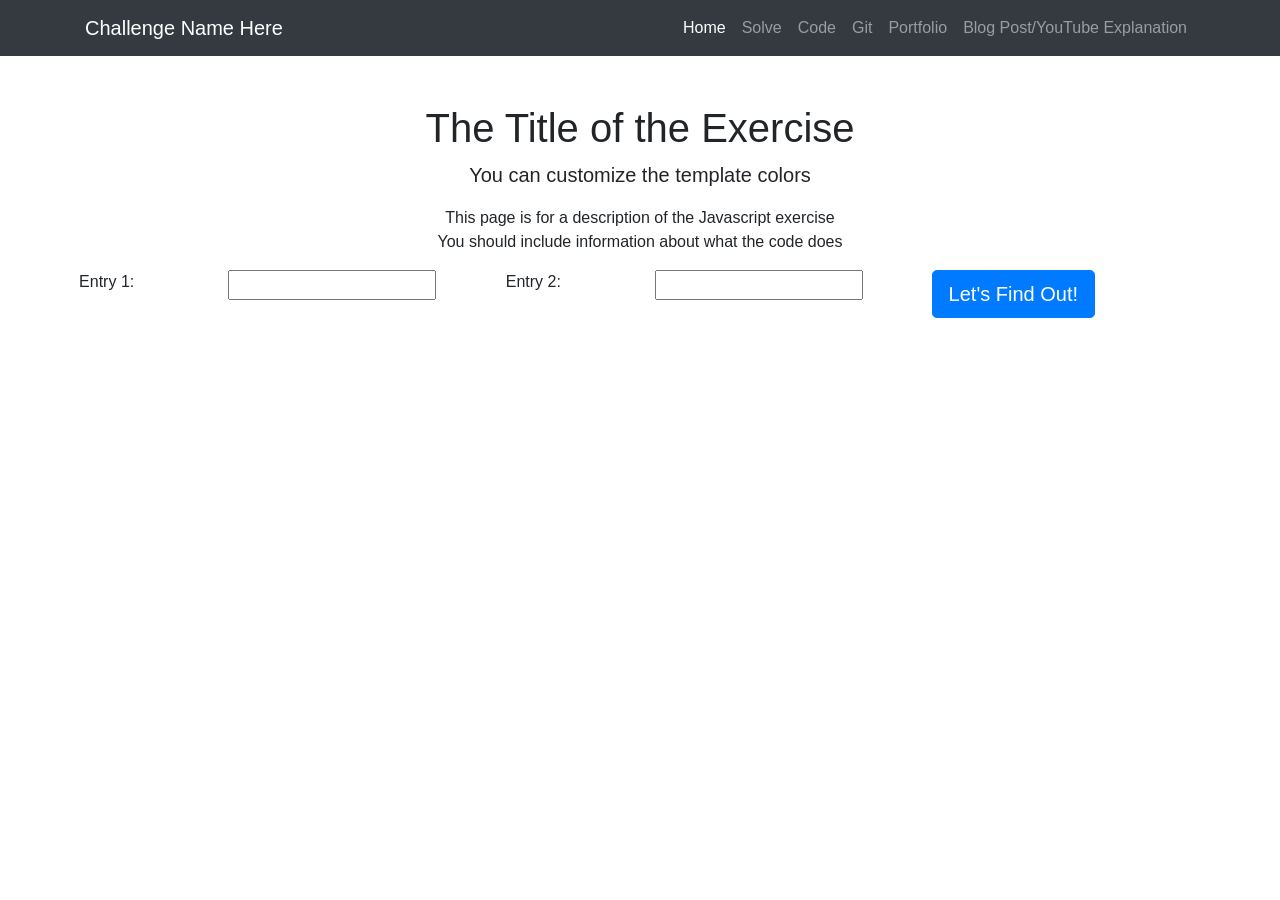
==== Index.html @ e750ad42 "Initial commit" ====
﻿<!DOCTYPE html>
<html lang="en">

<head>

    <meta charset="utf-8">
    <meta name="viewport" content="width=device-width, initial-scale=1, shrink-to-fit=no">
    <meta name="description" content="">
    <meta name="author" content="">

    <title>Coder Foundry MiniSite Template</title>

   
    <!-- Bootstrap core CSS -->
    <link rel="stylesheet" href="https://stackpath.bootstrapcdn.com/bootstrap/4.5.0/css/bootstrap.min.css" integrity="sha384-9aIt2nRpC12Uk9gS9baDl411NQApFmC26EwAOH8WgZl5MYYxFfc+NcPb1dKGj7Sk" crossorigin="anonymous">

</head>

<body>

    <!-- Navigation -->
    <nav class="navbar navbar-expand-lg navbar-dark bg-dark static-top">
        <div class="container">
            <a class="navbar-brand" href="/Index.html">Challenge Name Here</a>
            <button class="navbar-toggler" type="button" data-toggle="collapse" data-target="#navbarResponsive" aria-controls="navbarResponsive" aria-expanded="false" aria-label="Toggle navigation">
                <span class="navbar-toggler-icon"></span>
            </button>
            <div class="collapse navbar-collapse" id="navbarResponsive">
                <ul class="navbar-nav ml-auto">
                    <li class="nav-item active">
                        <a class="nav-link" href="/Index.html">
                            Home
                        </a>
                    </li>
                    <li class="nav-item">
                        <a class="nav-link" href="/Solve.html">Solve</a>
                    </li>
                    <li class="nav-item">
                        <a class="nav-link" href="/Code.html">Code</a>
                    </li>
                    <li class="nav-item">
                        <a class="nav-link" href="#">Git</a>
                    </li>
                    <li class="nav-item">
                        <a class="nav-link" href="#">Portfolio</a>
                    </li>
                    <li class="nav-item">
                        <a class="nav-link" href="#">Blog Post/YouTube Explanation</a>
                    </li>
                </ul>
            </div>
        </div>
    </nav>

    <!-- Page Header-->
    <div class="container">
        <div class="row">
            <div class="col-lg-12 text-center">
                <h1 class="mt-5">The Title of the Exercise</h1>
                <p class="lead">You can customize the template colors</p>
                <ul class="list-unstyled">
                    <li>This page is for a description of the Javascript exercise</li>
                    <li>You should include information about what the code does</li>
                </ul>
            </div>
        </div>
    </div>

    <!--Content-->
    <div class="container-fluid">
        <div class="row text-center">
            <div class="col-lg-2">
                <p>Entry 1: </p>
            </div>
            <div class="col-lg-2">
                <input id="FizzValue" />
            </div>
            <div class="col-lg-2">
                <p>Entry 2: </p>
            </div>
            <div class="col-lg-2">
                <input id="BuzzValue" />
            </div>
            <!--This is the button-->
            <div class="col-3">
                <button type="button" on-click="true" id="btnLetsFindOut" class="btn btn-primary btn-lg">Let's Find Out!</button>
            </div>
        </div>
        <div class="row">
            <div class="col">
                <p id="results"></p>
            </div>
        </div>
    </div>














    <!-- Bootstrap core JavaScript -->
    <script src="//code.jquery.com/jquery-3.5.1.slim.min.js" integrity="sha384-DfXdz2htPH0lsSSs5nCTpuj/zy4C+OGpamoFVy38MVBnE+IbbVYUew+OrCXaRkfj" crossorigin="anonymous"></script>
    <script src="//cdn.jsdelivr.net/npm/popper.js@1.16.0/dist/umd/popper.min.js" integrity="sha384-Q6E9RHvbIyZFJoft+2mJbHaEWldlvI9IOYy5n3zV9zzTtmI3UksdQRVvoxMfooAo" crossorigin="anonymous"></script>
    <script src="//stackpath.bootstrapcdn.com/bootstrap/4.5.0/js/bootstrap.min.js" integrity="sha384-OgVRvuATP1z7JjHLkuOU7Xw704+h835Lr+6QL9UvYjZE3Ipu6Tp75j7Bh/kR0JKI" crossorigin="anonymous"></script>


    <!--Custom Files-->
    <!--Link to my Javascript File-->
    <script src="script.js"></script>



    <!--Example from this morning-->
    <!--<script>
        //Wire up an event handler for the click event of btnFizzBuzz
        document.getElementById("btnFizzBuzz").addEventListener("click", function () {
            //Step 1 Get User data if there is any

            let fizz = document.getElementById("txtFizzBuzzIn1").value;
            //let fizz = parseInt(document.getElementById("txtFizzBuzzIn1").value);
            let fizz = Number(document.getelementbyid("txtfizzbuzzin1").value); //3
            let buzz = Number(document.getelementbyid("txtfizzbuzzin2").value); //5





            //Step 2: Run the user data through the named function
            let output = DoFizzBuzzFoundation(fizz, buzz);





            //Step 3: Output the results of the FizzBuzz named function
            document.getElementById("pFizzBuzzOut").innerHTML = output;



        })

        //Algo Placeholder (named function)
        function DoFizzBuzzFoundation(fizz, buzz) {
            let output = ""; //This gives the output a blank string



            for (let loop = 1; loop <= 100; loop++) {
                let fizzRemainder = loop % fizz;
                let buzzRemainder = loop % buzz;


             //Some calculation that looks at fizz and buzz to see if they are 0
                //if fizzRemainder == 0 I dont print the loop instead I print "fizz"
                //if buzzRemainder == 0, I dont print the loop I print "buzz"
                //if both fizzRemainder and buzzRemainder == 0 i print "FizzBuzz"


                if (fizzRemainder == 0 && buzzRemainder == 0) {
                    output += `F`
                }
                //output += loop
                output += `loop value: ${loop} <br /> FR: ${loop} % ${fizz} = ${fizzRemainder} <br /> BR: ${loop} %,`;
            }

            return output;

        }

        1 % 3 == 1
        2 % 3 == 2
        3 % 3 == 0
        4 % 3 == 1
        5 % 3 == 2
        6 % 3 == 0




    </script>-->
    <!--My attempt at Fizz Buzz-->
    <!--<script>
        document.getElementById("btnFizzBuzz").addEventListener("click", function () {

            //We leave this blank on purpose
            let output = ""

            for (var i = 1; i <= 100; i++) {
                if (i % 3 == 0) {
                    output += ("Fizz");
                }

                if (i % 5 == 0) {
                    output += ("Buzz");
                }

                if ((i % 3 != 0) && (i % 5 != 0)) {
                    output += (i)
                }



            }

            document.getElementById("outputFizzBuzz").innerHTML = output;



        })



    </script>-->






</body>

</html>
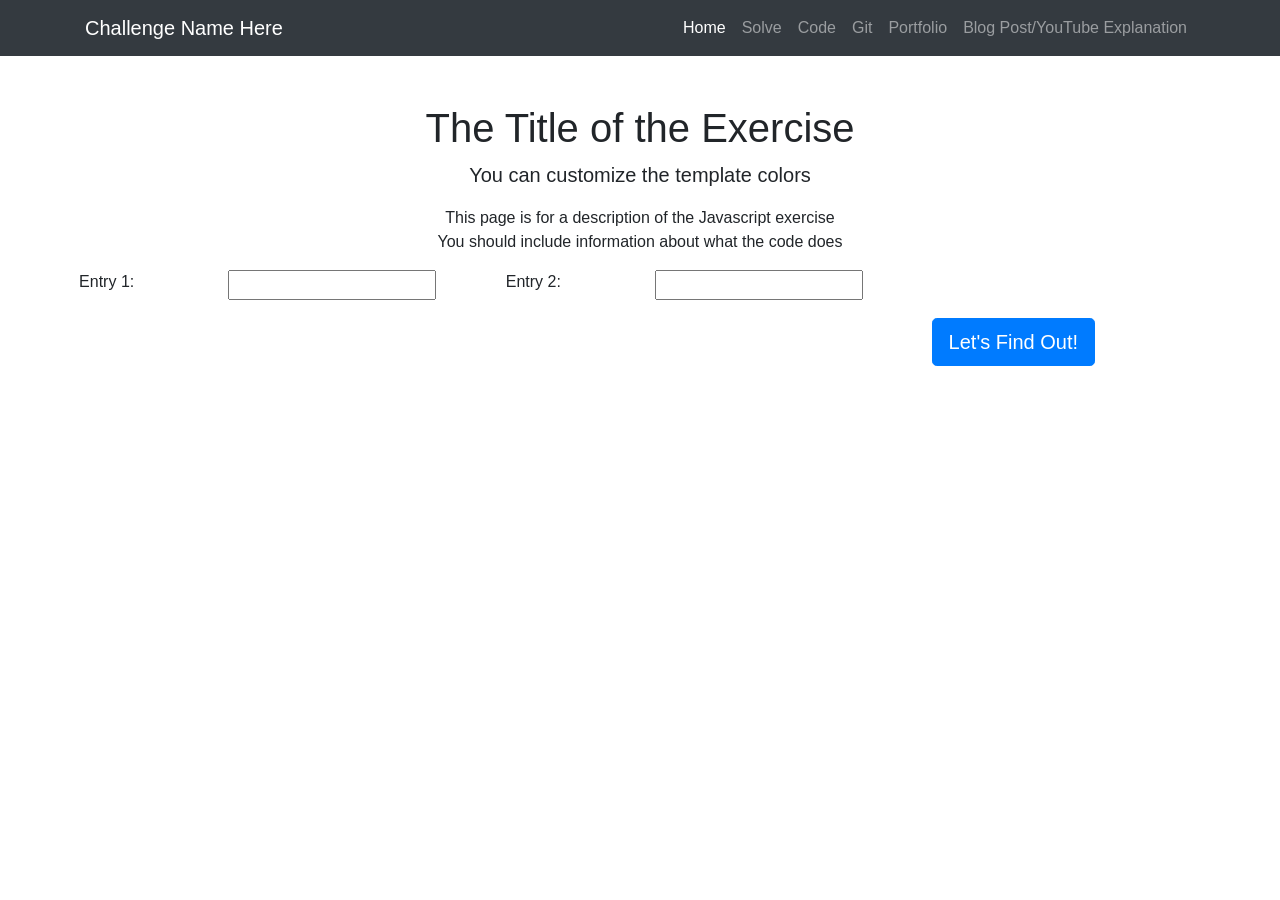
==== commit 8b02382a: "fixed js so it prints function" ====
--- a/Index.html
+++ b/Index.html
@@ -8,7 +8,7 @@
     <meta name="description" content="">
     <meta name="author" content="">
 
-    <title>Coder Foundry MiniSite Template</title>
+    <title>FizzBuzz Challenge</title>
 
    
     <!-- Bootstrap core CSS -->
@@ -82,8 +82,8 @@
                 <input id="BuzzValue" />
             </div>
             <!--This is the button-->
-            <div class="col-3">
-                <button type="button" on-click="true" id="btnLetsFindOut" class="btn btn-primary btn-lg">Let's Find Out!</button>
+            <div class="col-lg-3 col-sm-3 mt-5">
+                <button type="button" id="btnLetsFindOut" class="btn btn-primary btn-lg">Let's Find Out!</button>
             </div>
         </div>
         <div class="row">
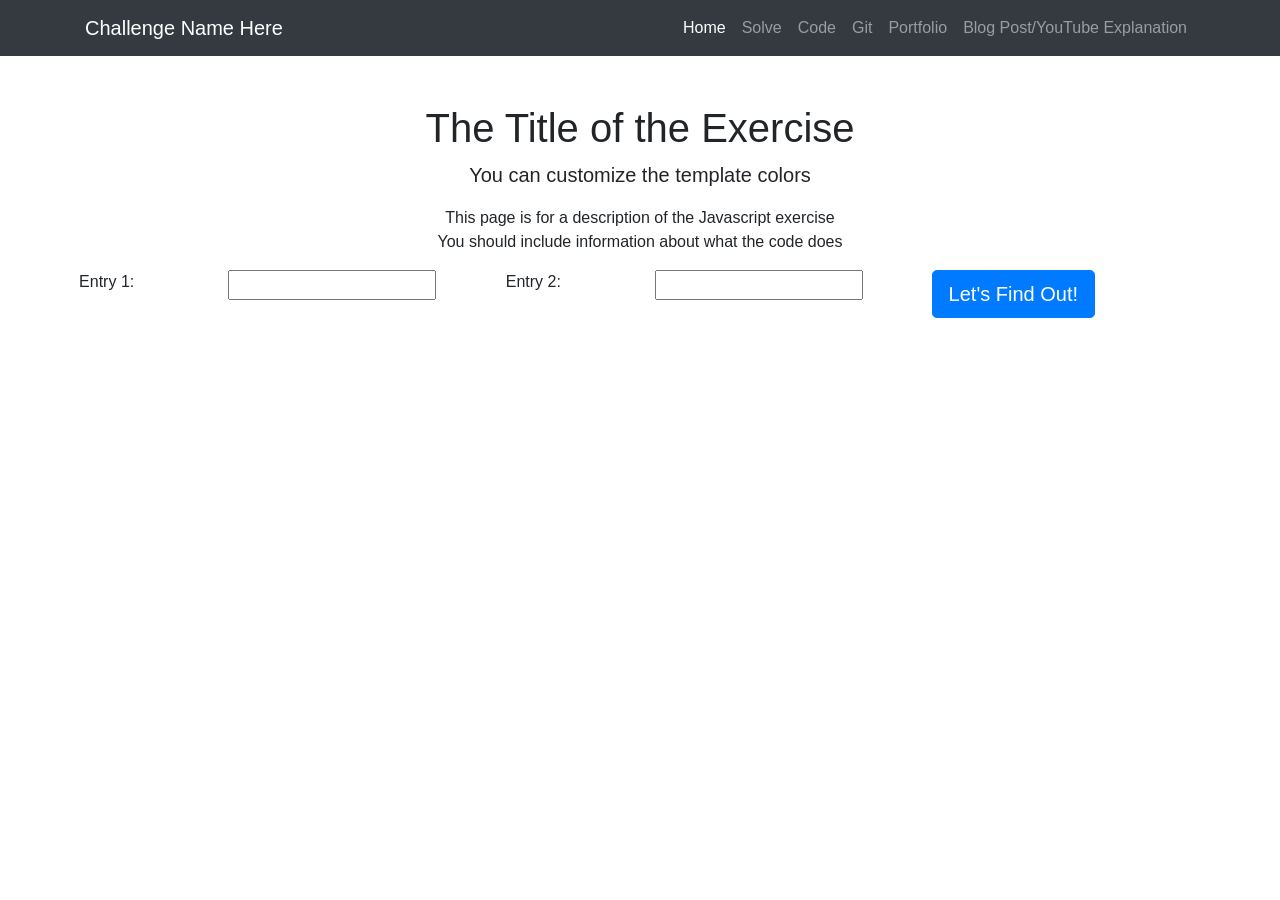
==== commit d7a2b793: "bug fixes" ====
--- a/Index.html
+++ b/Index.html
@@ -2,13 +2,14 @@
 <html lang="en">
 
 <head>
+    <script type="text/javascript" src="script.js"></script>
 
     <meta charset="utf-8">
     <meta name="viewport" content="width=device-width, initial-scale=1, shrink-to-fit=no">
     <meta name="description" content="">
     <meta name="author" content="">
 
-    <title>FizzBuzz Challenge</title>
+    <title>Coder Foundry MiniSite Template</title>
 
    
     <!-- Bootstrap core CSS -->
@@ -82,8 +83,8 @@
                 <input id="BuzzValue" />
             </div>
             <!--This is the button-->
-            <div class="col-lg-3 col-sm-3 mt-5">
-                <button type="button" id="btnLetsFindOut" class="btn btn-primary btn-lg">Let's Find Out!</button>
+            <div class="col-3">
+                <button type="button" on-click="true" id="btnLetsFindOut" class="btn btn-primary btn-lg">Let's Find Out!</button>
             </div>
         </div>
         <div class="row">
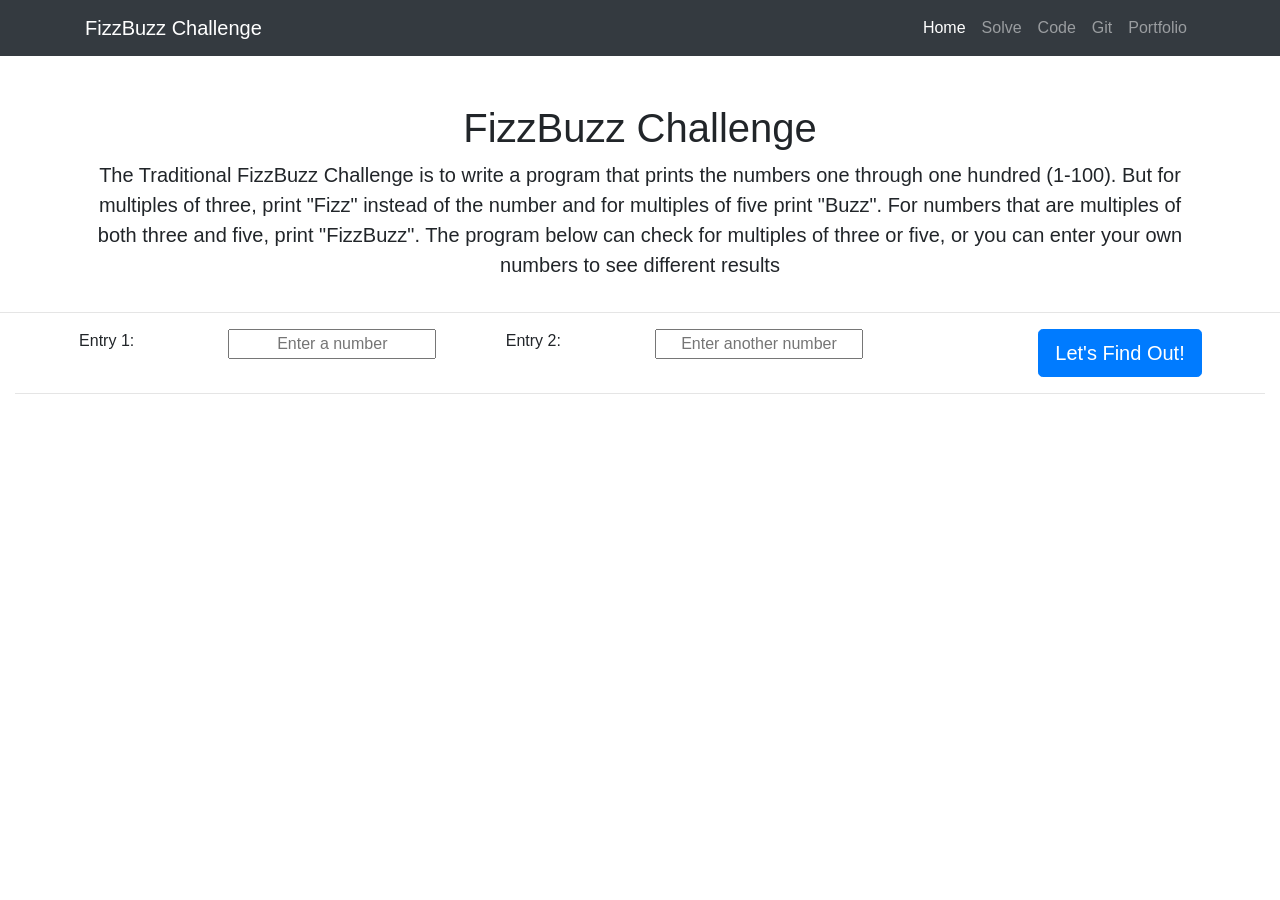
==== commit 754bb2ec: "update" ====
--- a/Index.html
+++ b/Index.html
@@ -2,14 +2,13 @@
 <html lang="en">
 
 <head>
-    <script type="text/javascript" src="script.js"></script>
 
     <meta charset="utf-8">
     <meta name="viewport" content="width=device-width, initial-scale=1, shrink-to-fit=no">
     <meta name="description" content="">
     <meta name="author" content="">
 
-    <title>Coder Foundry MiniSite Template</title>
+    <title>FizzBuzz Challenge</title>
 
    
     <!-- Bootstrap core CSS -->
@@ -22,7 +21,7 @@
     <!-- Navigation -->
     <nav class="navbar navbar-expand-lg navbar-dark bg-dark static-top">
         <div class="container">
-            <a class="navbar-brand" href="/Index.html">Challenge Name Here</a>
+            <a class="navbar-brand" href="/Index.html">FizzBuzz Challenge</a>
             <button class="navbar-toggler" type="button" data-toggle="collapse" data-target="#navbarResponsive" aria-controls="navbarResponsive" aria-expanded="false" aria-label="Toggle navigation">
                 <span class="navbar-toggler-icon"></span>
             </button>
@@ -40,13 +39,10 @@
                         <a class="nav-link" href="/Code.html">Code</a>
                     </li>
                     <li class="nav-item">
-                        <a class="nav-link" href="#">Git</a>
-                    </li>
-                    <li class="nav-item">
-                        <a class="nav-link" href="#">Portfolio</a>
-                    </li>
-                    <li class="nav-item">
-                        <a class="nav-link" href="#">Blog Post/YouTube Explanation</a>
+                        <a class="nav-link" target="_blank" href="https://github.com/nwebb123/Fizz-Buzz-Challenge">Git</a>
+                    </li>
+                    <li class="nav-item">
+                        <a class="nav-link" target="_blank" href="https://nickwebbportfolio.netlify.app/">Portfolio</a>
                     </li>
                 </ul>
             </div>
@@ -57,16 +53,14 @@
     <div class="container">
         <div class="row">
             <div class="col-lg-12 text-center">
-                <h1 class="mt-5">The Title of the Exercise</h1>
-                <p class="lead">You can customize the template colors</p>
+                <h1 class="mt-5">FizzBuzz Challenge</h1>
+                <p class="lead">The Traditional FizzBuzz Challenge is to write a program that prints the numbers one through one hundred (1-100). But for multiples of three, print "Fizz" instead of the number and for multiples of five print "Buzz". For numbers that are multiples of both three and five, print "FizzBuzz". The program below can check for multiples of three or five, or you can enter your own numbers to see different results</p>
                 <ul class="list-unstyled">
-                    <li>This page is for a description of the Javascript exercise</li>
-                    <li>You should include information about what the code does</li>
                 </ul>
             </div>
         </div>
     </div>
-
+    <hr />
     <!--Content-->
     <div class="container-fluid">
         <div class="row text-center">
@@ -74,22 +68,27 @@
                 <p>Entry 1: </p>
             </div>
             <div class="col-lg-2">
-                <input id="FizzValue" />
+                <input id="FizzValue" class="text-center" placeholder="Enter a number" />
             </div>
             <div class="col-lg-2">
                 <p>Entry 2: </p>
             </div>
             <div class="col-lg-2">
-                <input id="BuzzValue" />
-            </div>
+                <input id="BuzzValue" class="text-center" placeholder="Enter another number" />
+            </div>
+            <hr />
             <!--This is the button-->
-            <div class="col-3">
-                <button type="button" on-click="true" id="btnLetsFindOut" class="btn btn-primary btn-lg">Let's Find Out!</button>
-            </div>
-        </div>
-        <div class="row">
-            <div class="col">
-                <p id="results"></p>
+            <div class="col-lg-3 col-sm-12 text-center">
+                <button type="button" id="btnLetsFindOut" class="btn btn-primary btn-lg">Let's Find Out!</button>
+            </div>
+        </div>
+        <hr />              <!--This adds a break in the page that looks good-->
+        
+        <div class="container">
+            <div class="row">
+                <div class="col-lg-12 ">
+                    <p id="results"></p>
+                </div>
             </div>
         </div>
     </div>
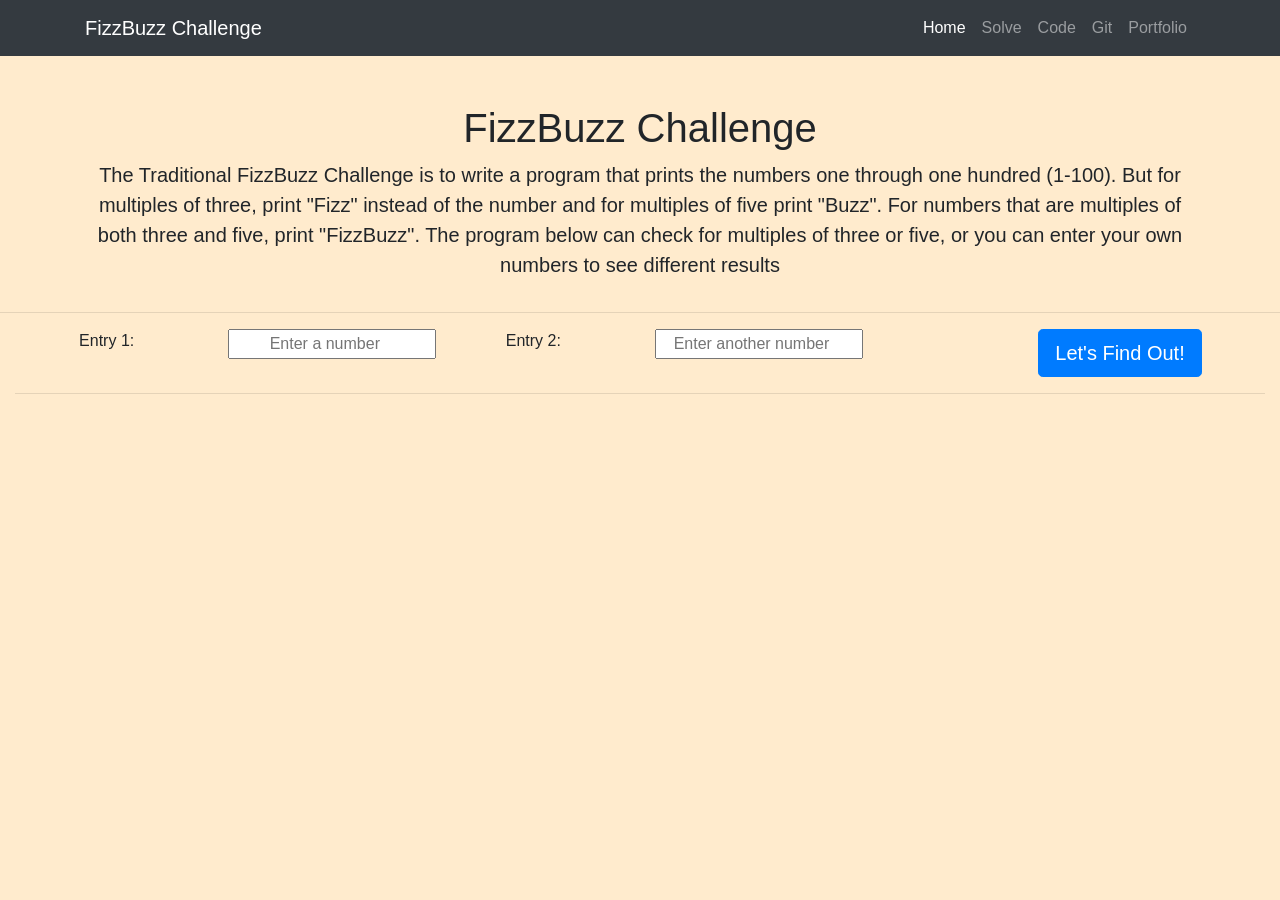
==== commit 4a746da8: "update" ====
--- a/Index.html
+++ b/Index.html
@@ -10,10 +10,14 @@
 
     <title>FizzBuzz Challenge</title>
 
-   
+    <link href="img/favicon.png" rel="icon">
+    <link href="img/favicon.png" rel="apple-touch-icon">
+
+
     <!-- Bootstrap core CSS -->
     <link rel="stylesheet" href="https://stackpath.bootstrapcdn.com/bootstrap/4.5.0/css/bootstrap.min.css" integrity="sha384-9aIt2nRpC12Uk9gS9baDl411NQApFmC26EwAOH8WgZl5MYYxFfc+NcPb1dKGj7Sk" crossorigin="anonymous">
 
+    <link href="../Styles/styles.css" rel="stylesheet" />
 </head>
 
 <body>
@@ -68,13 +72,13 @@
                 <p>Entry 1: </p>
             </div>
             <div class="col-lg-2">
-                <input id="FizzValue" class="text-center" placeholder="Enter a number" />
+                <input id="FizzValue" class="text-center" type="number" placeholder="Enter a number" />
             </div>
             <div class="col-lg-2">
                 <p>Entry 2: </p>
             </div>
             <div class="col-lg-2">
-                <input id="BuzzValue" class="text-center" placeholder="Enter another number" />
+                <input id="BuzzValue" class="text-center" type="number" placeholder="Enter another number" />
             </div>
             <hr />
             <!--This is the button-->
@@ -114,7 +118,7 @@
 
     <!--Custom Files-->
     <!--Link to my Javascript File-->
-    <script src="script.js"></script>
+    <script src="/Scripts/script.js"></script>
 
 
 
--- a/Styles/styles.css
+++ b/Styles/styles.css
@@ -0,0 +1,3 @@
+﻿body {
+    background-color:blanchedalmond;
+}
